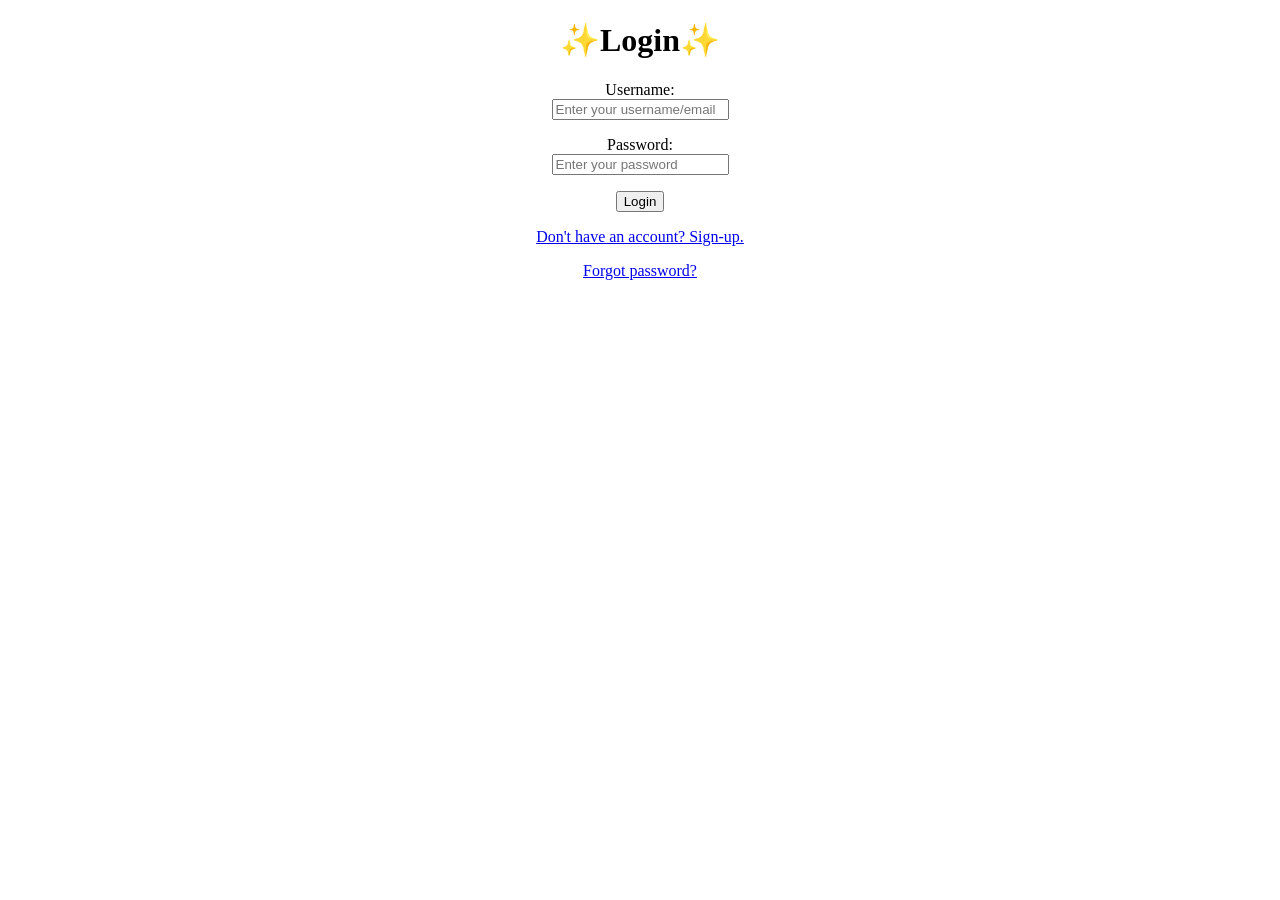
==== Login_screen/login.html @ 83a0b209 "Add login.html for user authentication interface" ====
<!DOCTYPE html>
<html>
  <head>
    <title>Meowsin</title>

    <meta charset="UTF-8">
    <meta name="viewport" content="width=device-width, initial-scale=1.0">

    <link rel="preconnect" href="https://fonts.googleapis.com">
    <link rel="preconnect" href="https://fonts.gstatic.com" crossorigin>

    <link
        href="https://fonts.googleapis.com/css2?family=Baloo+2:wght@400;500;600;700&display=swap"
        rel="stylesheet">

    
    <link rel= "stylesheet" href= "log.css">
  </head>
  
  <body>

   <center> <h1>✨Login✨</h1>

  <form>

    <p>
      <label for="login">Username:</label><br>
      <input type="text" id="login" name="login" placeholder="Enter your username/email" required>
    </p>

    <p>
      <label for="password">Password:</label><br>
      <input type="password" id="password" name="password" placeholder="Enter your password" required>
    </p>

    <p><button type="submit" id="submit">Login</button></p>

    <p><a href="signup.html">Don't have an account? Sign-up.</a></p>

   <p><a href="forgotpass.html">Forgot password?</a></p>

  </form>

</body>
  </html>
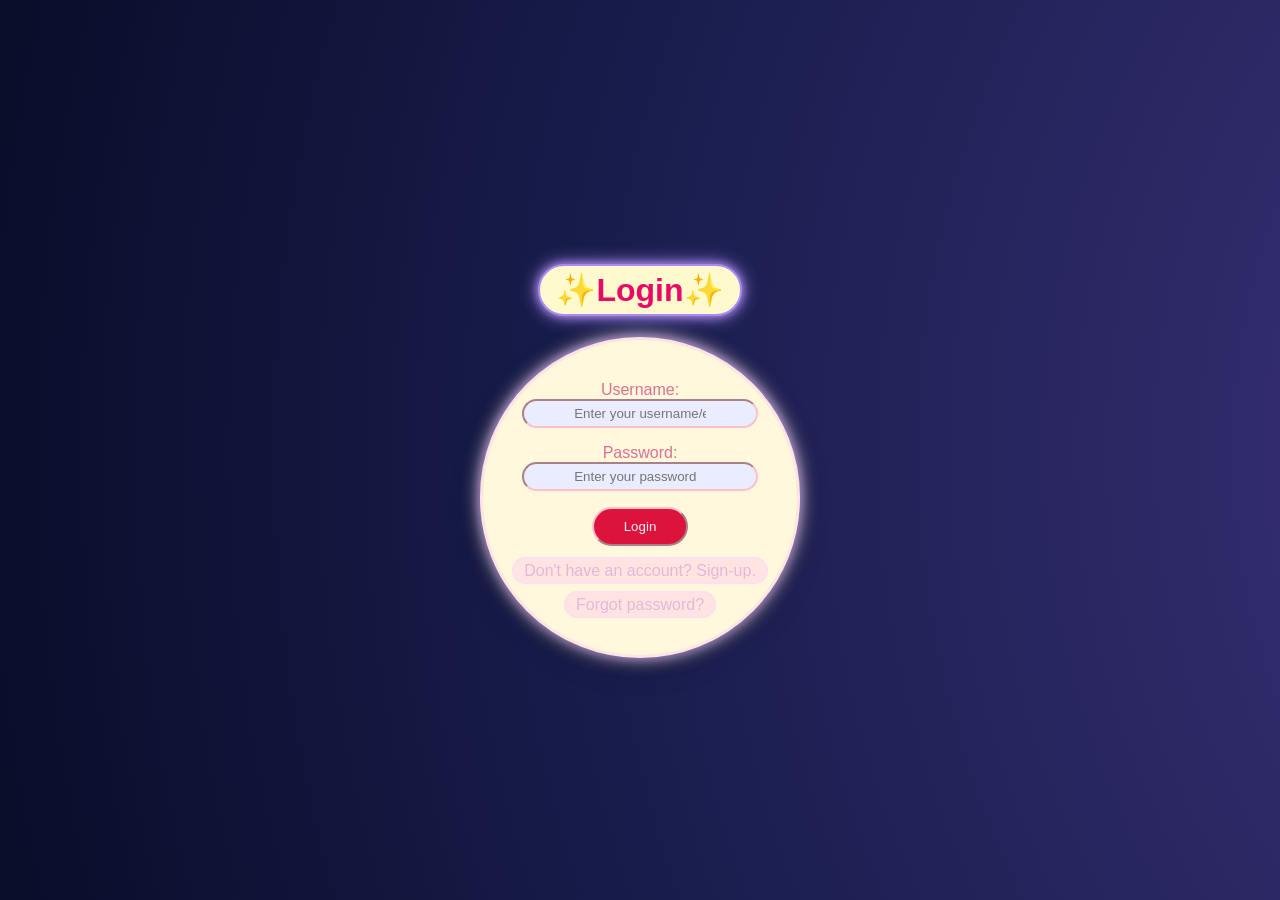
==== commit 32ed61a5: "Update login.html" ====
--- a/Login_screen/login.html
+++ b/Login_screen/login.html
@@ -14,7 +14,7 @@
         rel="stylesheet">
 
     
-    <link rel= "stylesheet" href= "log.css">
+    <link rel= "stylesheet" href= "login.css">
   </head>
   
   <body>
--- a/Login_screen/login.css
+++ b/Login_screen/login.css
@@ -0,0 +1,92 @@
+
+body {
+  min-height: 100vh;
+  margin: 0;
+  display: flex;
+  justify-content: center;
+  align-items: center;
+
+  font-family: "Baloo 2", sans-serif;
+
+  background: radial-gradient(
+    circle at 150%,
+    #5a478f,
+    #302b6b,
+    #191d4d,
+    #090d29
+  );
+}
+
+form  {
+  
+  width: 80%;
+  box-shadow: 0 8px 30px rgba(0, 0, 0, 0.25),
+    0 0 8px hwb(258 55% 6%),
+    0 0 18px mistyrose;
+  align-items:center;
+  background: cornsilk;  
+  border: 3px solid mistyrose;
+  border-radius: 360px;
+  
+  
+  max-width: 400px;
+  
+  padding: 25px;
+}
+  
+ input {
+  background: #e9edff;
+  color:#8b82a8;
+  width : 50%;
+  padding: 5px 50px;
+  border-radius: 20px;
+  border-color: pink;
+  font-family: "Baloo 2", sans-serif;
+  
+}
+
+#submit{
+  background: crimson;
+  color: lavenderblush;
+  border-radius: 30px;
+  border-color: pink;
+  padding: 10px 30px;
+  font-family: "Baloo 2", sans-serif;
+}
+
+label {
+  color:palevioletred;
+  
+}
+
+input:focus {
+  background: lavenderblush;
+  color: lightsalmon;
+  outline : none;
+}
+
+h1{
+  border-radius: 30px;
+  background:lemonchiffon;
+  color:hwb(335 4% 9%);
+  padding: 5px 15px;
+  max-width: 170px;
+  border:2px solid hwb(258 55% 6%);
+  text-align: center;
+  box-shadow: 0 0 8px hwb(258 55% 6%),
+    0 0 18px hwb(258 55% 6%);
+}
+
+a {
+  color: hwb(311 72% 11%);
+  font-family: "Baloo 2", sans-serif;
+
+  background: mistyrose;
+
+  border-radius: 30px;
+  border: 2px solid hwb(325 87% 0%);
+
+  padding: 3px 10px;
+
+  text-decoration: none;
+}
